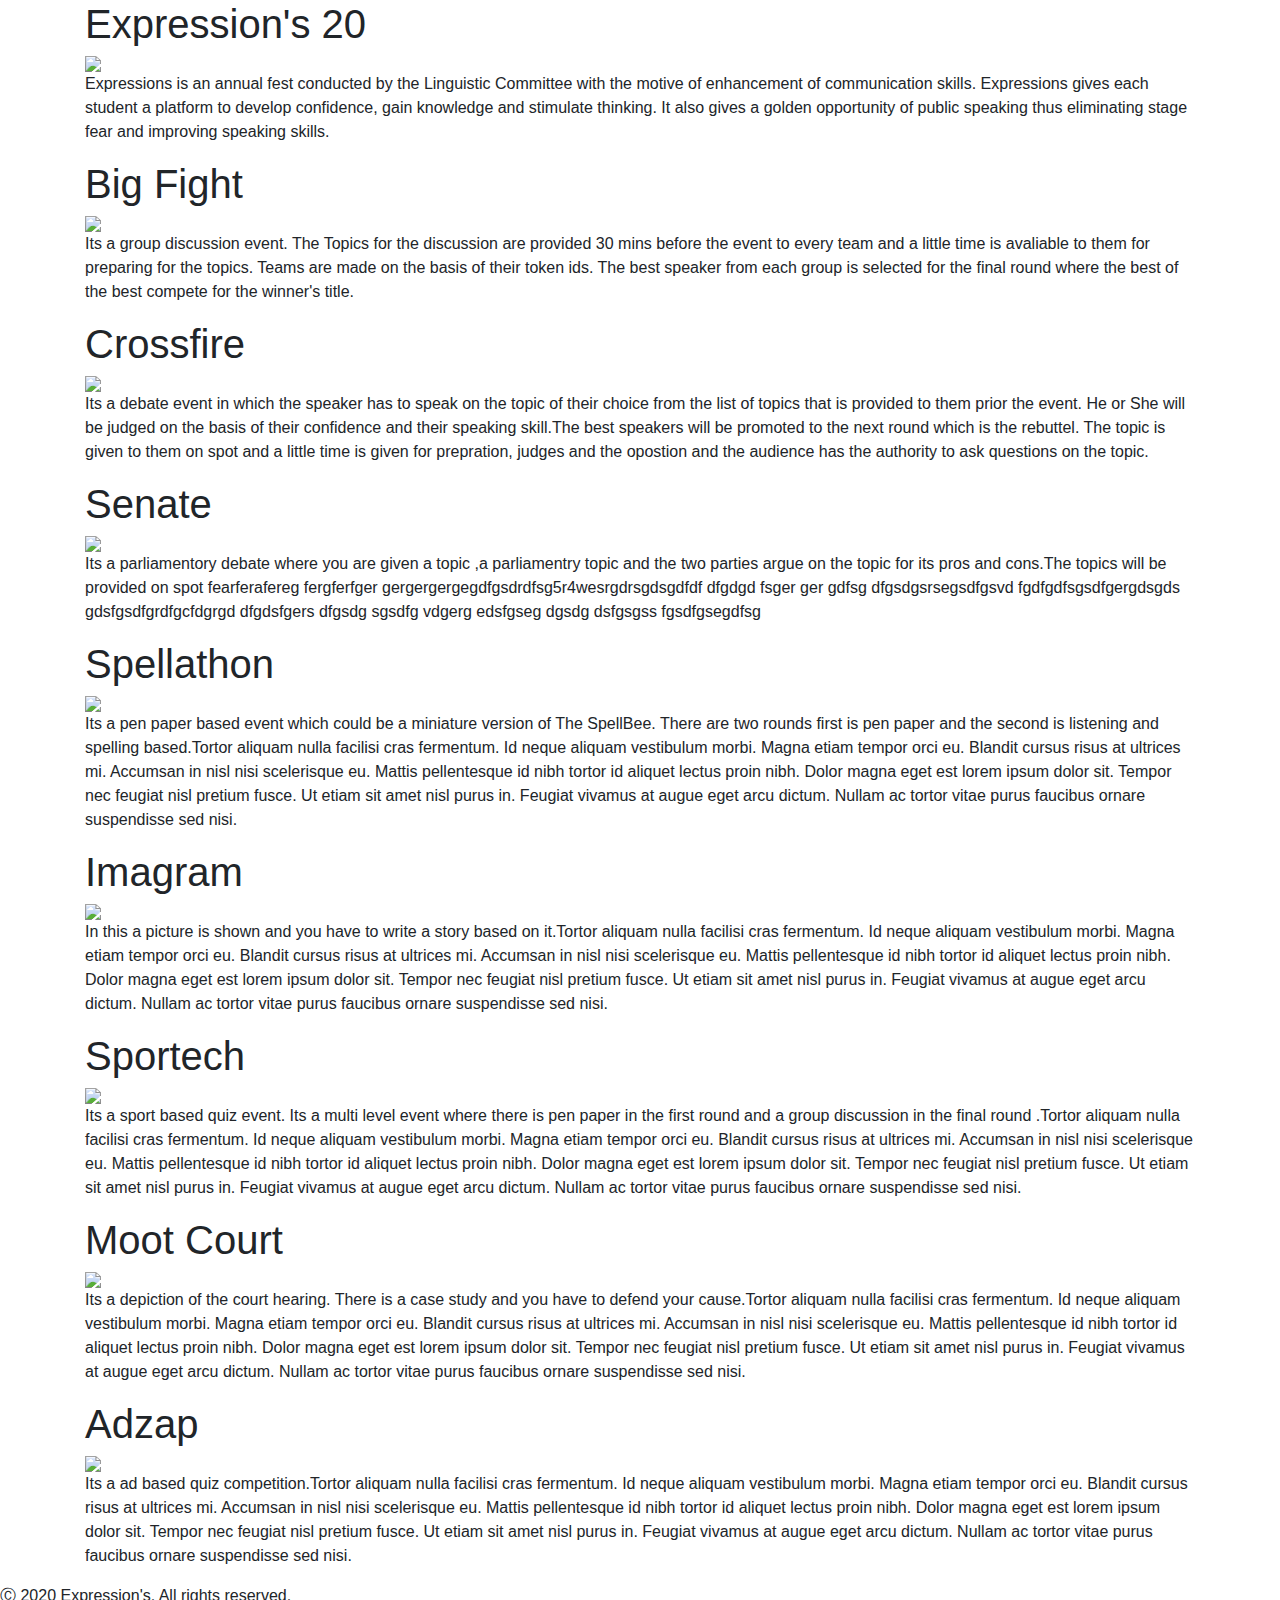
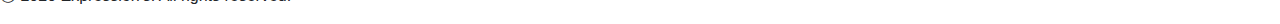
==== events.html @ 87260e67 "add changes to committee website files" ====
<!doctype>
<html>

<head>
    <title>Events </title>
    <link rel="stylesheet" href="css/styles.css">
    <link rel="stylesheet" href="bootstrap/bootstrap-4.4.1-dist/css/bootstrap.min.css">
    <meta charset="utf-8">
</head>

<body>
    <section id="event">
        <div class="container">
            <div class="top">

                <h1 class="committee-event-title">Expression's 20</h1>
                <img class="exp-images" src="css/images/events/Expressions'%202019.jpg">

                <p class="heading-discription">Expressions is an annual fest conducted by the Linguistic Committee with the motive of enhancement of communication skills. Expressions gives each student a platform to develop confidence, gain knowledge and stimulate thinking. It also gives a golden opportunity of public speaking thus eliminating stage fear and improving speaking skills.</p>
            </div>
            <div class="event-container">
                <div class="event">

                    <h1 class="event-name">Big Fight</h1>
                    <img class="event-images first-event-image" src="css/images/events/Big-Fight.jpg">
                    <p class="event-discription">Its a group discussion event. The Topics for the discussion are provided 30 mins before the event to every team and a little time is avaliable to them for preparing for the topics. Teams are made on the basis of their token ids. The best speaker from each group is selected for the final round where the best of the best compete for the winner's title.</p>
                </div>
                <div class="event">
                    <h1 class="event-name"> Crossfire</h1>
                    <img class="event-images-right" src="css/images/events/Crossfire.jpg">

                    <p class="event-discription">Its a debate event in which the speaker has to speak on the topic of their choice from the list of topics that is provided to them prior the event. He or She will be judged on the basis of their confidence and their speaking skill.The best speakers will be promoted to the next round which is the rebuttel. The topic is given to them on spot and a little time is given for prepration, judges and the opostion and the audience has the authority to ask questions on the topic.</p>
                </div>
                <div class="event">
                    <h1 class="event-name">Senate</h1>
                    <img class="event-images" src="css/images/events/SENATE.jpg">

                    <p class="event-discription">Its a parliamentory debate where you are given a topic ,a parliamentry topic and the two parties argue on the topic for its pros and cons.The topics will be provided on spot fearferafereg fergferfger gergergergegdfgsdrdfsg5r4wesrgdrsgdsgdfdf dfgdgd fsger ger gdfsg dfgsdgsrsegsdfgsvd fgdfgdfsgsdfgergdsgds gdsfgsdfgrdfgcfdgrgd dfgdsfgers dfgsdg sgsdfg vdgerg edsfgseg dgsdg dsfgsgss fgsdfgsegdfsg</p>
                </div>
                <div class="event">
                    <h1 class="event-name"> Spellathon</h1>
                    <img class="event-images-right" src="css/images/events/SPELL.jpg">

                    <p class="event-discription">Its a pen paper based event which could be a miniature version of The SpellBee. There are two rounds first is pen paper and the second is listening and spelling based.Tortor aliquam nulla facilisi cras fermentum. Id neque aliquam vestibulum morbi. Magna etiam tempor orci eu. Blandit cursus risus at ultrices mi. Accumsan in nisl nisi scelerisque eu. Mattis pellentesque id nibh tortor id aliquet lectus proin nibh. Dolor magna eget est lorem ipsum dolor sit. Tempor nec feugiat nisl pretium fusce. Ut etiam sit amet nisl purus in. Feugiat vivamus at augue eget arcu dictum. Nullam ac tortor vitae purus faucibus ornare suspendisse sed nisi.</p>
                </div>
                <div class="event">
                    <h1 class="event-name"> Imagram </h1>
                    <img class="event-images" src="css/images/events/imagram-final.jpg">

                    <p class="event-discription">In this a picture is shown and you have to write a story based on it.Tortor aliquam nulla facilisi cras fermentum. Id neque aliquam vestibulum morbi. Magna etiam tempor orci eu. Blandit cursus risus at ultrices mi. Accumsan in nisl nisi scelerisque eu. Mattis pellentesque id nibh tortor id aliquet lectus proin nibh. Dolor magna eget est lorem ipsum dolor sit. Tempor nec feugiat nisl pretium fusce. Ut etiam sit amet nisl purus in. Feugiat vivamus at augue eget arcu dictum. Nullam ac tortor vitae purus faucibus ornare suspendisse sed nisi.</p>
                </div>
                <div class="event">
                    <h1 class="event-name"> Sportech</h1>
                    <img class="event-images-right" src="css/images/events/Sportech.jpg">

                    <p class="event-discription">Its a sport based quiz event. Its a multi level event where there is pen paper in the first round and a group discussion in the final round .Tortor aliquam nulla facilisi cras fermentum. Id neque aliquam vestibulum morbi. Magna etiam tempor orci eu. Blandit cursus risus at ultrices mi. Accumsan in nisl nisi scelerisque eu. Mattis pellentesque id nibh tortor id aliquet lectus proin nibh. Dolor magna eget est lorem ipsum dolor sit. Tempor nec feugiat nisl pretium fusce. Ut etiam sit amet nisl purus in. Feugiat vivamus at augue eget arcu dictum. Nullam ac tortor vitae purus faucibus ornare suspendisse sed nisi.</p>
                </div>
                <div class="event">
                    <h1 class="event-name"> Moot Court</h1>
                    <img class="event-images" src="css/images/events/moot%20court%20final.jpg">

                    <p class="event-discription">Its a depiction of the court hearing. There is a case study and you have to defend your cause.Tortor aliquam nulla facilisi cras fermentum. Id neque aliquam vestibulum morbi. Magna etiam tempor orci eu. Blandit cursus risus at ultrices mi. Accumsan in nisl nisi scelerisque eu. Mattis pellentesque id nibh tortor id aliquet lectus proin nibh. Dolor magna eget est lorem ipsum dolor sit. Tempor nec feugiat nisl pretium fusce. Ut etiam sit amet nisl purus in. Feugiat vivamus at augue eget arcu dictum. Nullam ac tortor vitae purus faucibus ornare suspendisse sed nisi.</p>
                </div>
                <div class="event">
                    <h1 class="event-name"> Adzap</h1>
                    <img class="event-images" src="css/images/events/Adzap.jpg">

                    <p class="event-discription">Its a ad based quiz competition.Tortor aliquam nulla facilisi cras fermentum. Id neque aliquam vestibulum morbi. Magna etiam tempor orci eu. Blandit cursus risus at ultrices mi. Accumsan in nisl nisi scelerisque eu. Mattis pellentesque id nibh tortor id aliquet lectus proin nibh. Dolor magna eget est lorem ipsum dolor sit. Tempor nec feugiat nisl pretium fusce. Ut etiam sit amet nisl purus in. Feugiat vivamus at augue eget arcu dictum. Nullam ac tortor vitae purus faucibus ornare suspendisse sed nisi.</p>
                </div>


            </div>
        </div>

        <section id="social-media">
            <div class="bottom-container">
                <i class="fab fa-facebook-f icon"></i>
                <i class="fab fa-instagram icon"></i>
                <i class="fab fa-twitter icon"></i>
            </div>
            <p class="copyright">Ⓒ 2020 Expression's. All rights reserved.</p>
        </section>


    </section>
</body>

</html>
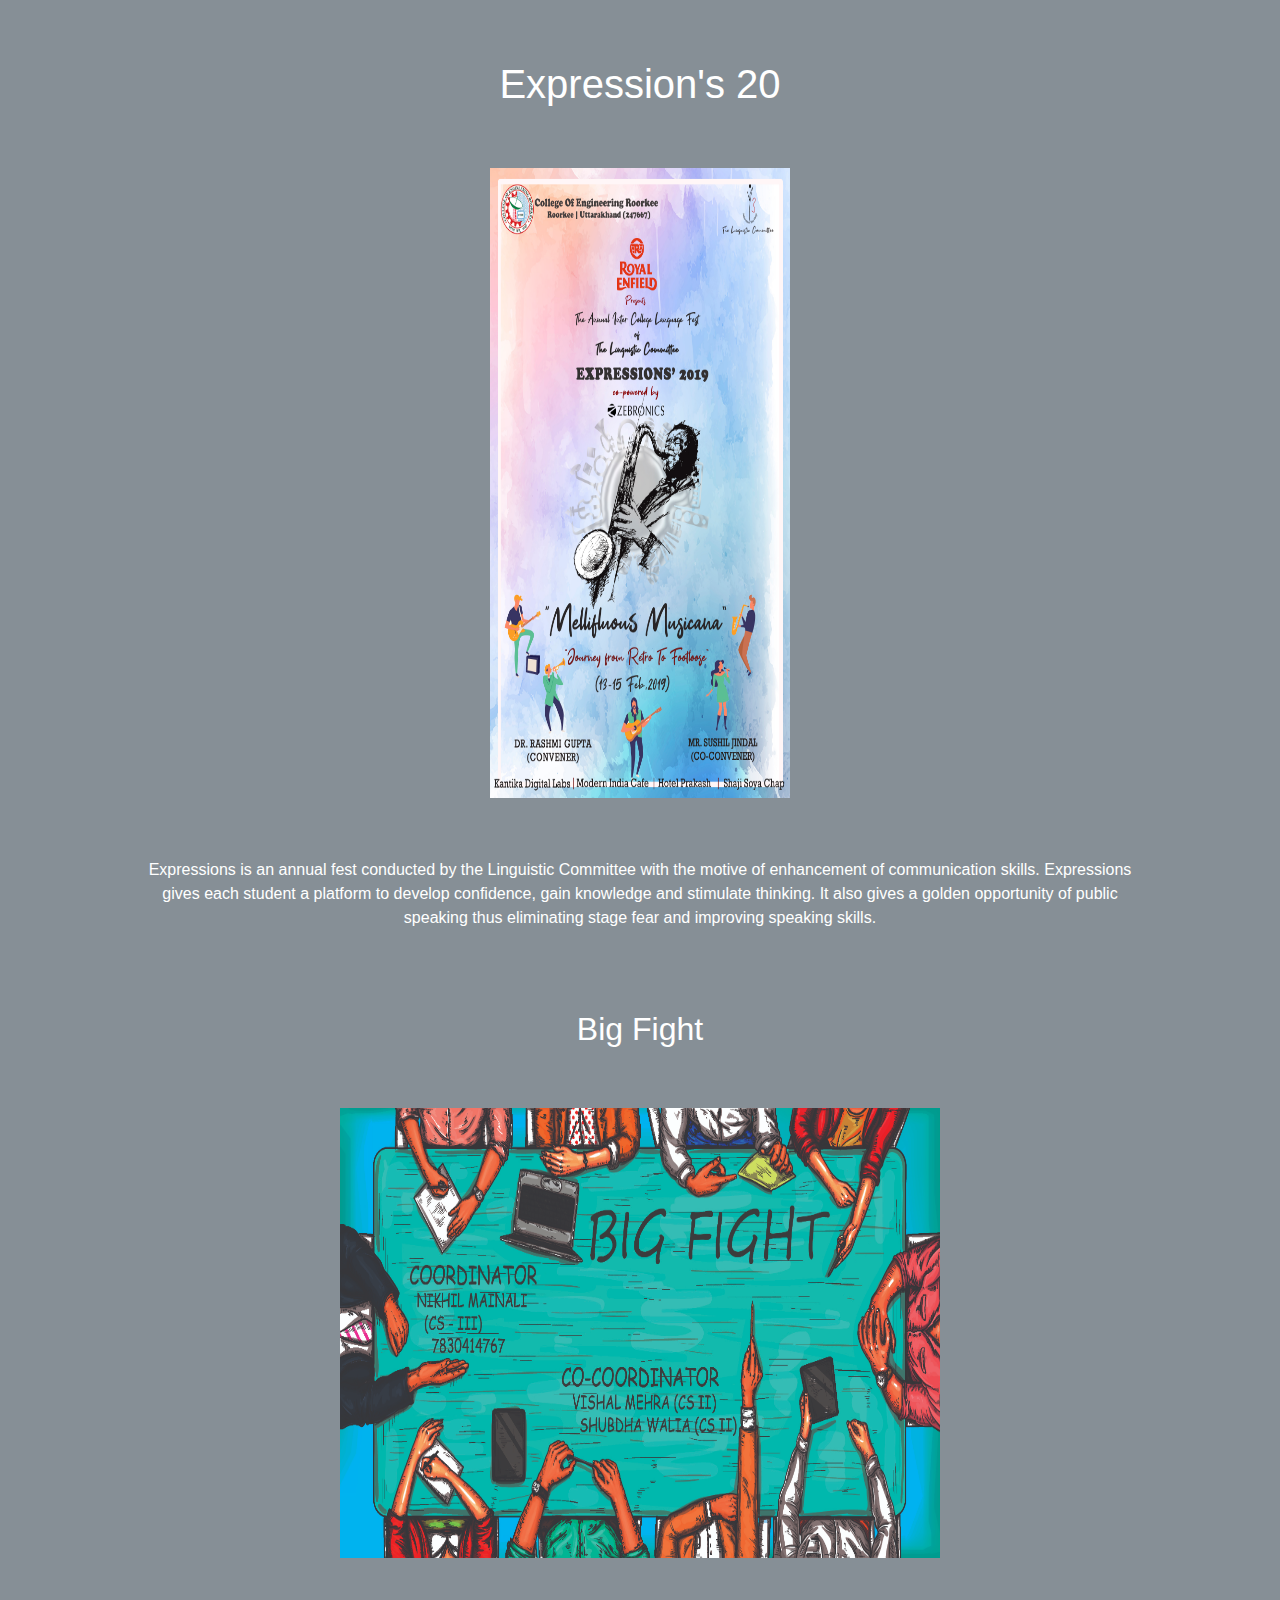
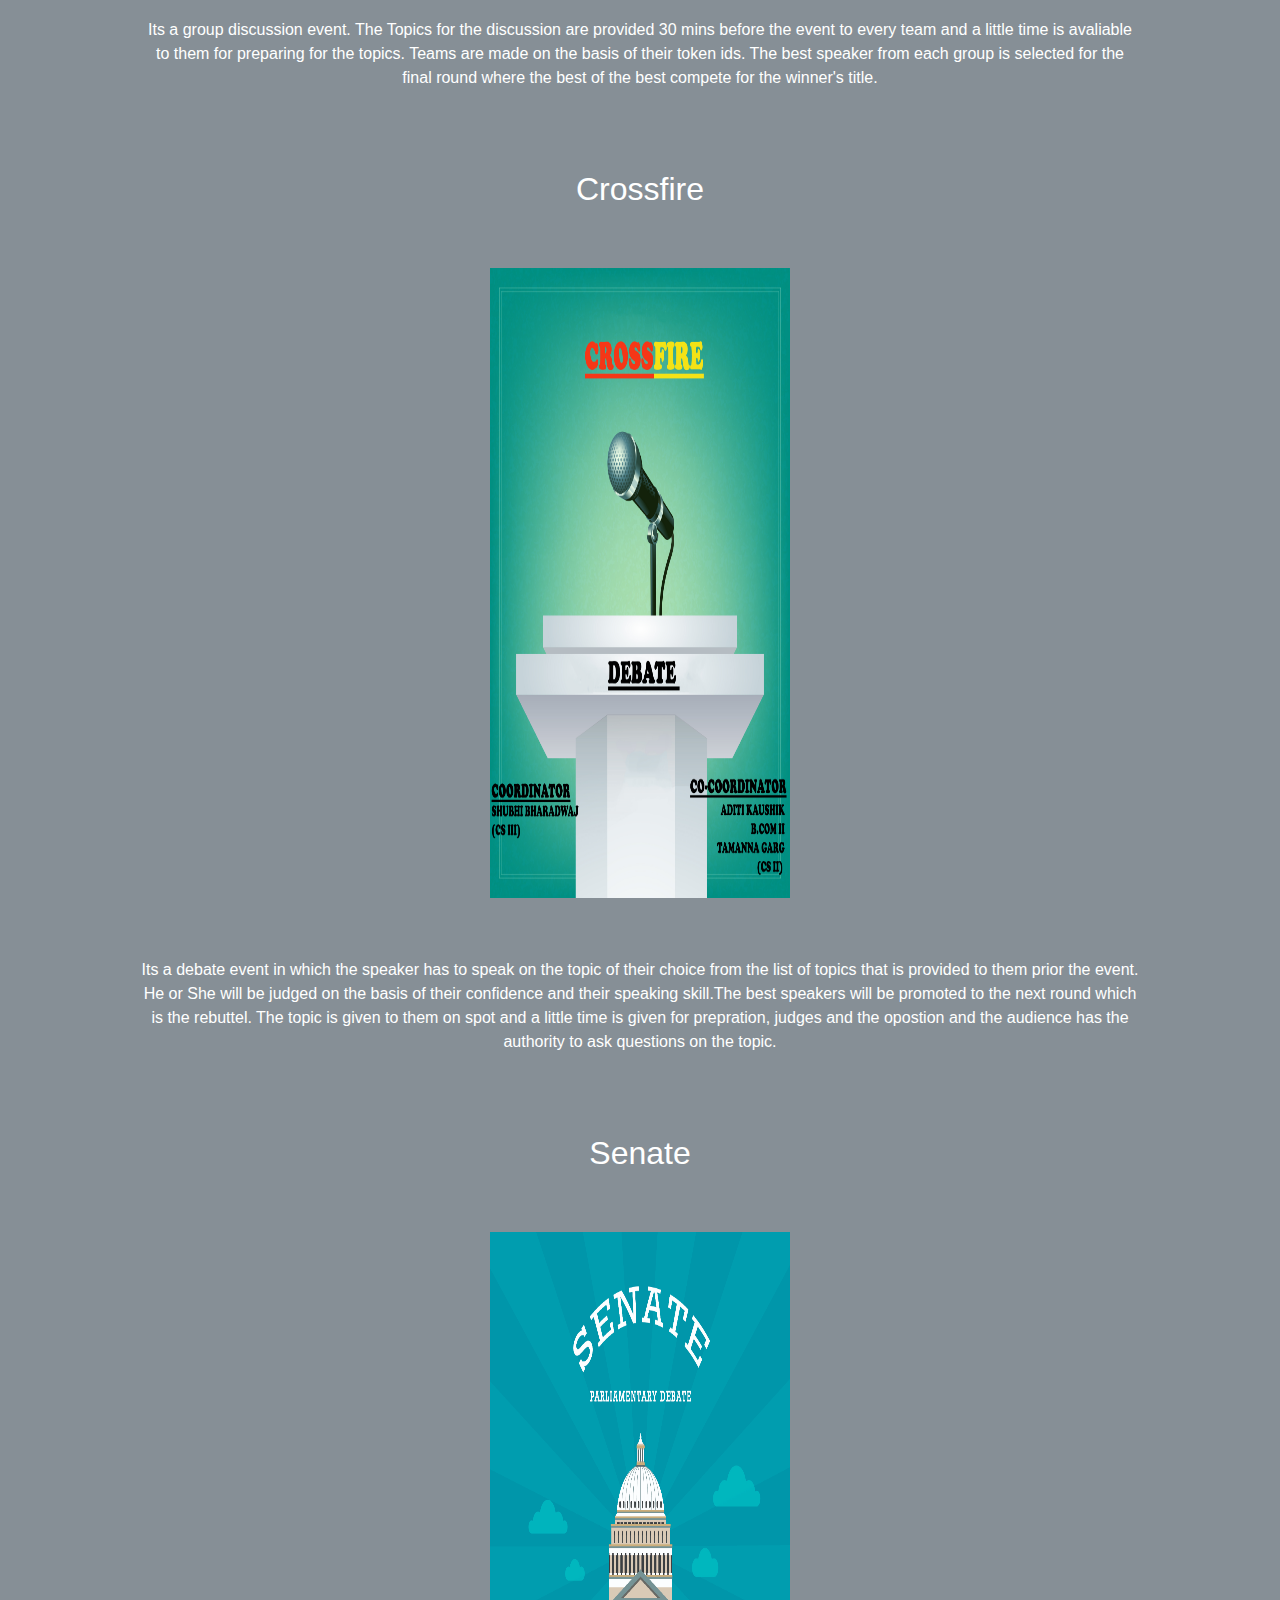
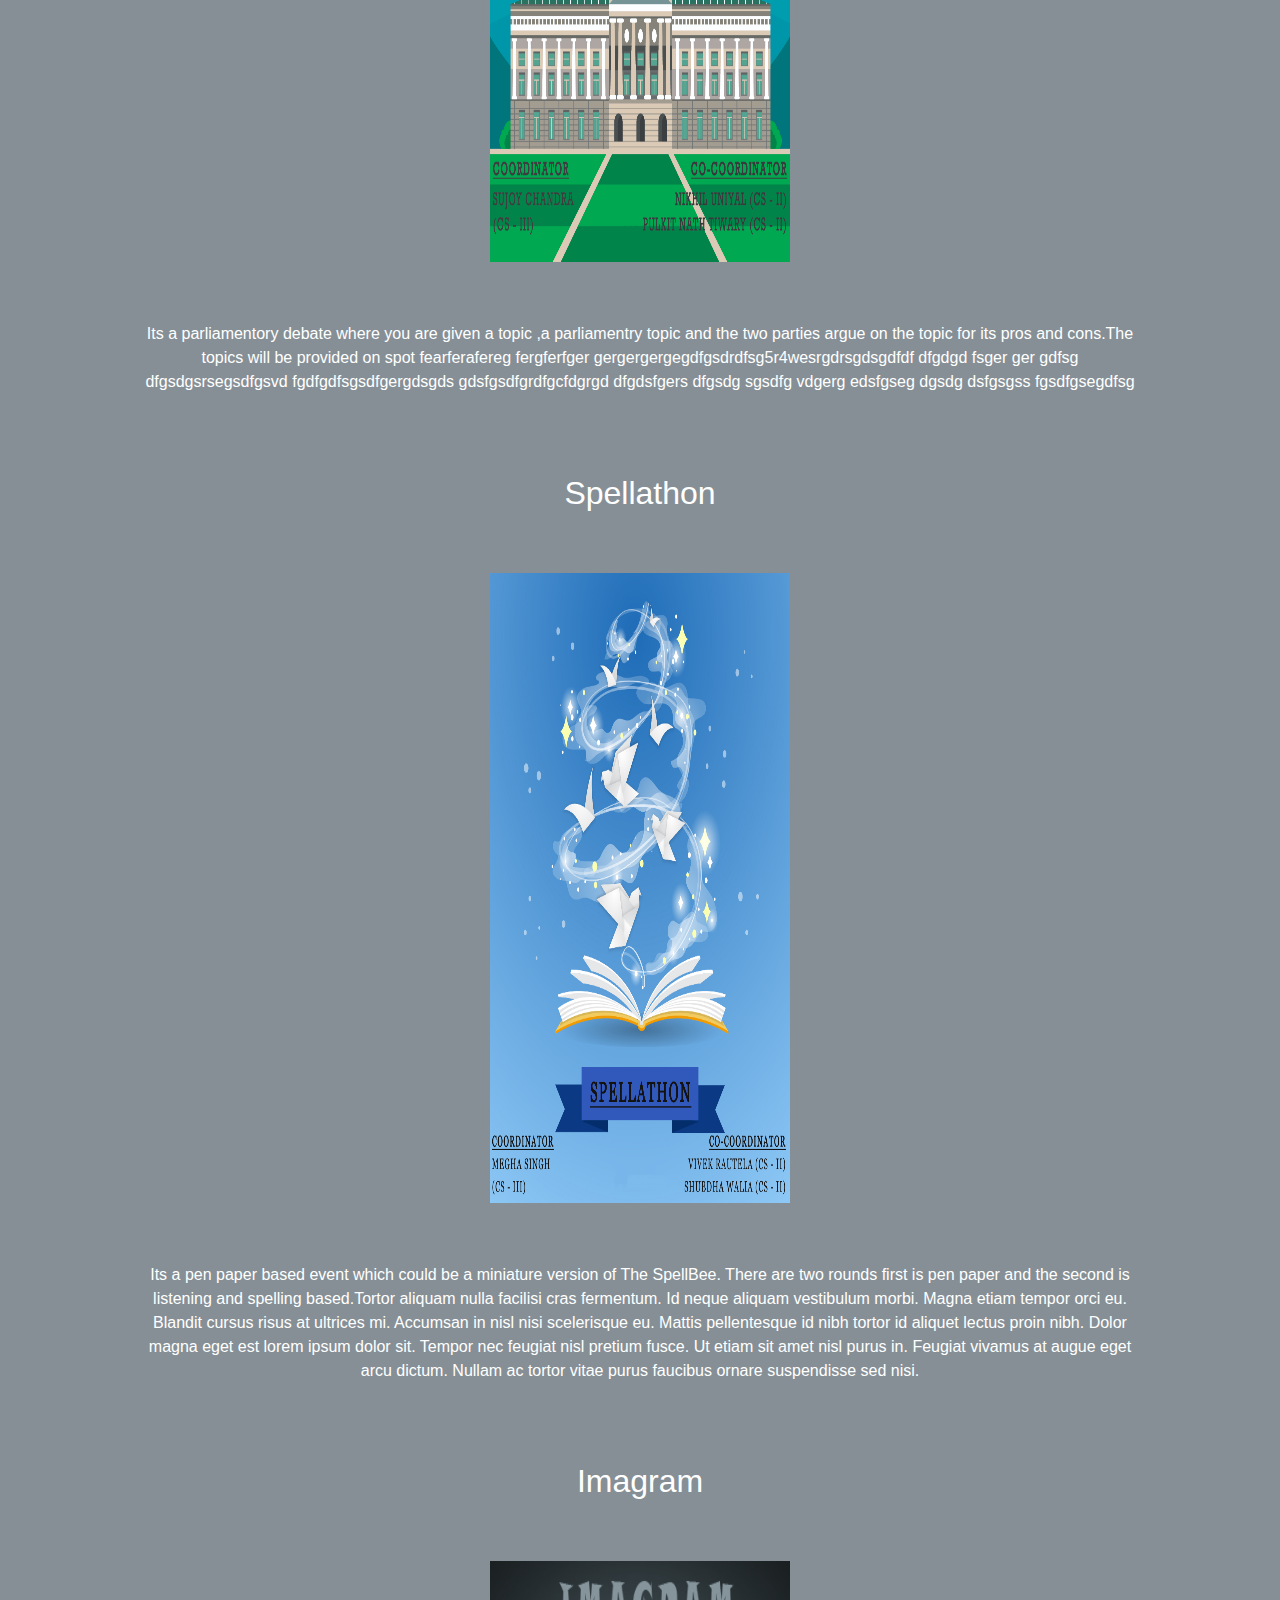
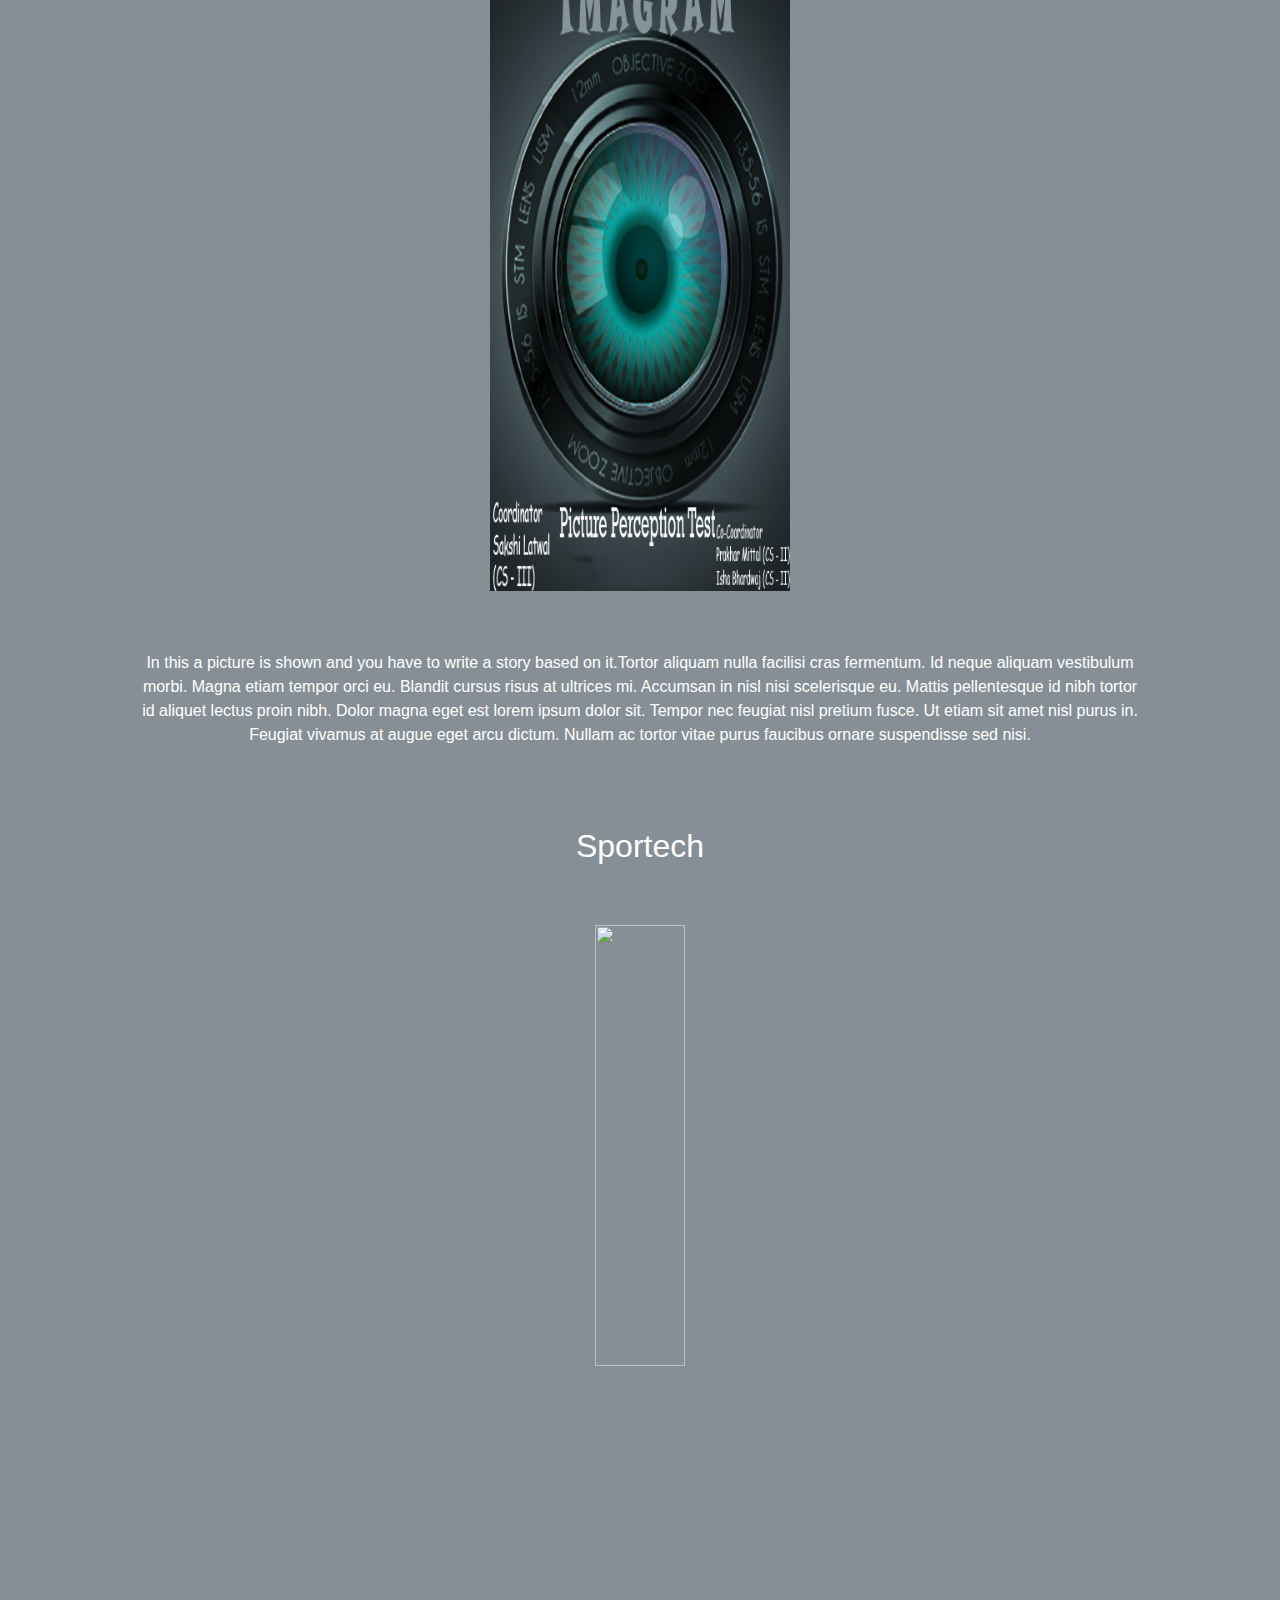
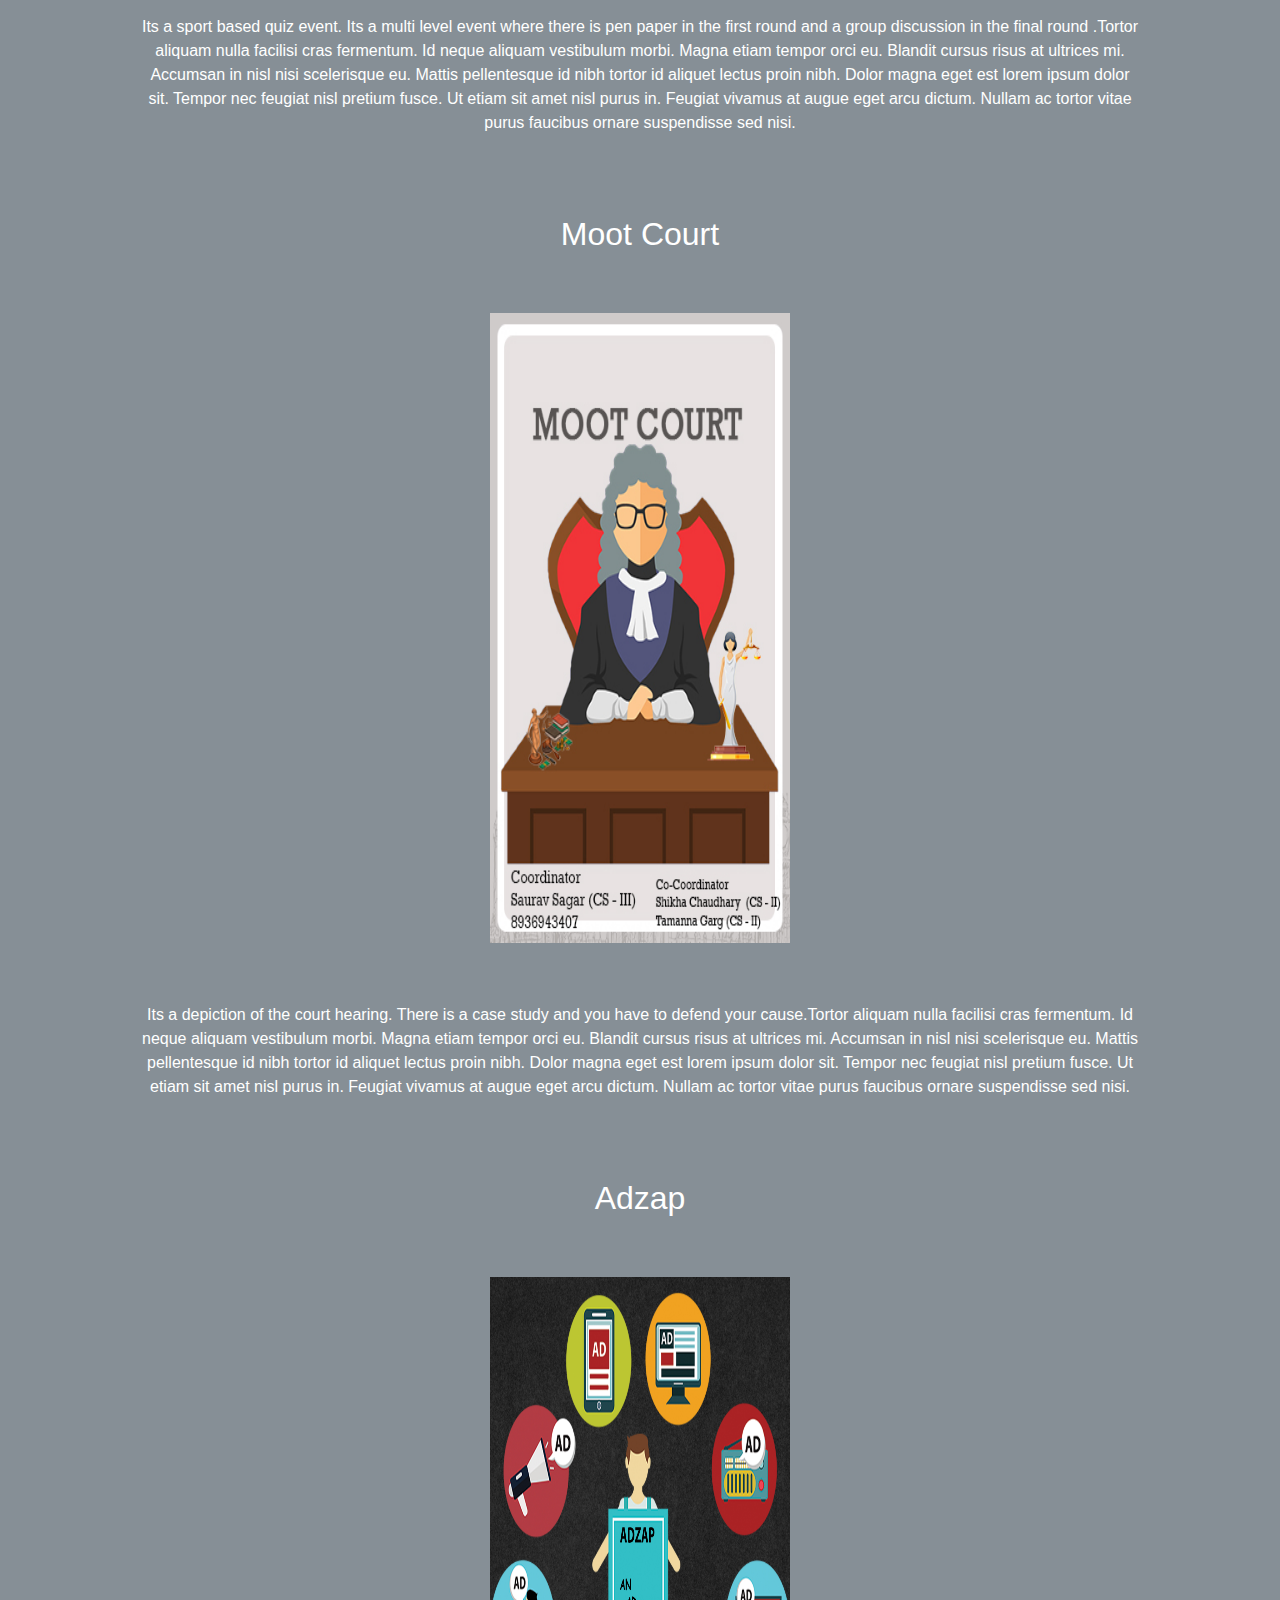
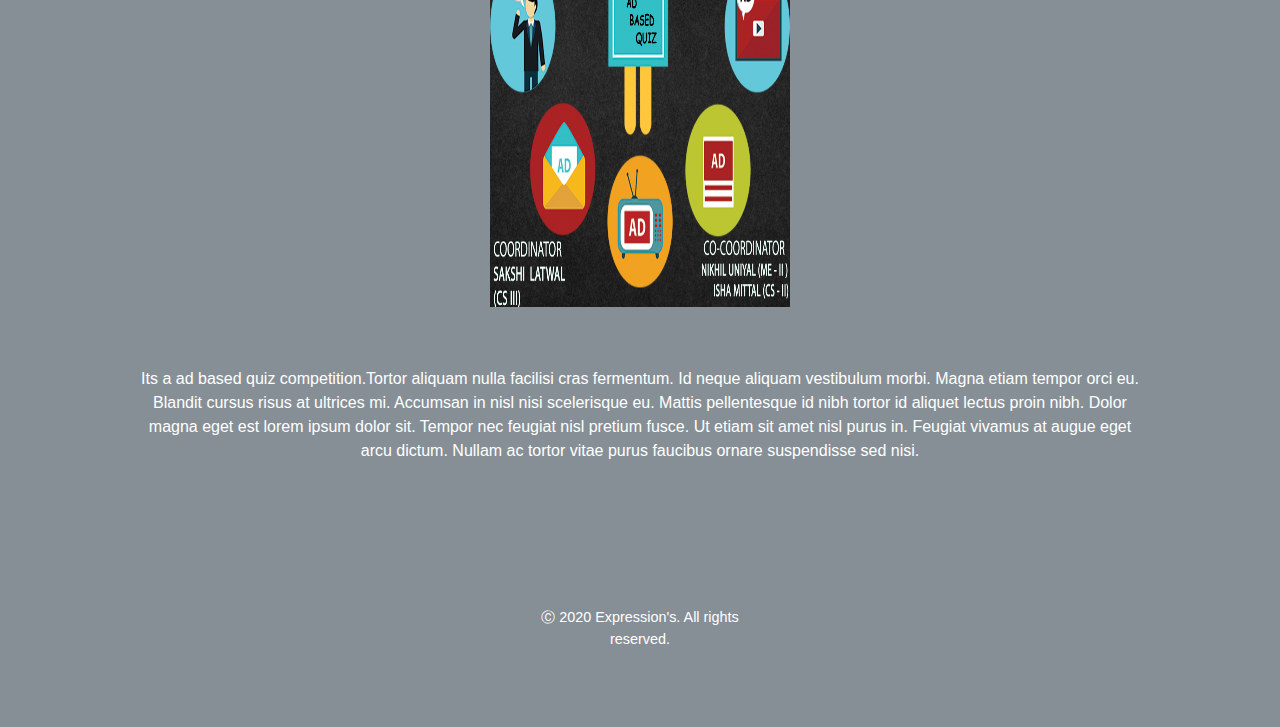
==== commit b3f52eb3: "add changes to committee website files" ====
--- a/events.html
+++ b/events.html
@@ -3,72 +3,78 @@
 
 <head>
     <title>Events </title>
+    <meta charset="utf-8">
+    <meta name="viewport" content="width=device-width,initial-scale=1.0">
     <link rel="stylesheet" href="css/styles.css">
     <link rel="stylesheet" href="bootstrap/bootstrap-4.4.1-dist/css/bootstrap.min.css">
+    <link rel="stylesheet" href="https://stackpath.bootstrapcdn.com/bootstrap/4.4.1/css/bootstrap.min.css" integrity="sha384-Vkoo8x4CGsO3+Hhxv8T/Q5PaXtkKtu6ug5TOeNV6gBiFeWPGFN9MuhOf23Q9Ifjh" crossorigin="anonymous">
+    <link rel="stylesheet" href="bootstrap/bootstrap-4.4.1-dist/js/bootstrap.min.js">
+    <script src="https://code.jquery.com/jquery-3.4.1.slim.min.js" integrity="sha384-J6qa4849blE2+poT4WnyKhv5vZF5SrPo0iEjwBvKU7imGFAV0wwj1yYfoRSJoZ+n" crossorigin="anonymous"></script>
+    <script src="https://cdn.jsdelivr.net/npm/popper.js@1.16.0/dist/umd/popper.min.js" integrity="sha384-Q6E9RHvbIyZFJoft+2mJbHaEWldlvI9IOYy5n3zV9zzTtmI3UksdQRVvoxMfooAo" crossorigin="anonymous"></script>
+    <script src="https://stackpath.bootstrapcdn.com/bootstrap/4.4.1/js/bootstrap.min.js" integrity="sha384-wfSDF2E50Y2D1uUdj0O3uMBJnjuUD4Ih7YwaYd1iqfktj0Uod8GCExl3Og8ifwB6" crossorigin="anonymous"></script>
+    <script src="https://kit.fontawesome.com/957b73e41a.js" crossorigin="anonymous"></script>
     <meta charset="utf-8">
 </head>
 
 <body>
-    <section id="event">
+    <section id="events">
         <div class="container">
-            <div class="top">
+            <div class=" event-container">
 
-                <h1 class="committee-event-title">Expression's 20</h1>
-                <img class="exp-images" src="css/images/events/Expressions'%202019.jpg">
+                <h1 class="event-heading main-event-heading">Expression's 20</h1>
+                <img class="event-image exp-image" src="css/images/events/Expressions'%202019.jpg">
 
-                <p class="heading-discription">Expressions is an annual fest conducted by the Linguistic Committee with the motive of enhancement of communication skills. Expressions gives each student a platform to develop confidence, gain knowledge and stimulate thinking. It also gives a golden opportunity of public speaking thus eliminating stage fear and improving speaking skills.</p>
+                <p>Expressions is an annual fest conducted by the Linguistic Committee with the motive of enhancement of communication skills. Expressions gives each student a platform to develop confidence, gain knowledge and stimulate thinking. It also gives a golden opportunity of public speaking thus eliminating stage fear and improving speaking skills.</p>
             </div>
-            <div class="event-container">
-                <div class="event">
+            <div>
+                <div class="event-container">
 
-                    <h1 class="event-name">Big Fight</h1>
-                    <img class="event-images first-event-image" src="css/images/events/Big-Fight.jpg">
-                    <p class="event-discription">Its a group discussion event. The Topics for the discussion are provided 30 mins before the event to every team and a little time is avaliable to them for preparing for the topics. Teams are made on the basis of their token ids. The best speaker from each group is selected for the final round where the best of the best compete for the winner's title.</p>
+                    <h1 class="event-heading">Big Fight</h1>
+                    <img class="event-image horizontal-image" src="css/images/events/Big-Fight.jpg">
+                    <p>Its a group discussion event. The Topics for the discussion are provided 30 mins before the event to every team and a little time is avaliable to them for preparing for the topics. Teams are made on the basis of their token ids. The best speaker from each group is selected for the final round where the best of the best compete for the winner's title.</p>
                 </div>
-                <div class="event">
-                    <h1 class="event-name"> Crossfire</h1>
-                    <img class="event-images-right" src="css/images/events/Crossfire.jpg">
+                <div class="event-container">
+                    <h1 class="event-heading"> Crossfire</h1>
+                    <img class="event-image" src="css/images/events/Crossfire.jpg">
 
-                    <p class="event-discription">Its a debate event in which the speaker has to speak on the topic of their choice from the list of topics that is provided to them prior the event. He or She will be judged on the basis of their confidence and their speaking skill.The best speakers will be promoted to the next round which is the rebuttel. The topic is given to them on spot and a little time is given for prepration, judges and the opostion and the audience has the authority to ask questions on the topic.</p>
+                    <p>Its a debate event in which the speaker has to speak on the topic of their choice from the list of topics that is provided to them prior the event. He or She will be judged on the basis of their confidence and their speaking skill.The best speakers will be promoted to the next round which is the rebuttel. The topic is given to them on spot and a little time is given for prepration, judges and the opostion and the audience has the authority to ask questions on the topic.</p>
                 </div>
-                <div class="event">
-                    <h1 class="event-name">Senate</h1>
-                    <img class="event-images" src="css/images/events/SENATE.jpg">
+                <div class="event-container">
+                    <h1 class="event-heading">Senate</h1>
+                    <img class="event-image" src="css/images/events/SENATE.jpg">
 
                     <p class="event-discription">Its a parliamentory debate where you are given a topic ,a parliamentry topic and the two parties argue on the topic for its pros and cons.The topics will be provided on spot fearferafereg fergferfger gergergergegdfgsdrdfsg5r4wesrgdrsgdsgdfdf dfgdgd fsger ger gdfsg dfgsdgsrsegsdfgsvd fgdfgdfsgsdfgergdsgds gdsfgsdfgrdfgcfdgrgd dfgdsfgers dfgsdg sgsdfg vdgerg edsfgseg dgsdg dsfgsgss fgsdfgsegdfsg</p>
                 </div>
-                <div class="event">
-                    <h1 class="event-name"> Spellathon</h1>
-                    <img class="event-images-right" src="css/images/events/SPELL.jpg">
+                <div class="event-container">
+                    <h1 class="event-heading"> Spellathon</h1>
+                    <img class="event-image" src="css/images/events/SPELL.jpg">
 
-                    <p class="event-discription">Its a pen paper based event which could be a miniature version of The SpellBee. There are two rounds first is pen paper and the second is listening and spelling based.Tortor aliquam nulla facilisi cras fermentum. Id neque aliquam vestibulum morbi. Magna etiam tempor orci eu. Blandit cursus risus at ultrices mi. Accumsan in nisl nisi scelerisque eu. Mattis pellentesque id nibh tortor id aliquet lectus proin nibh. Dolor magna eget est lorem ipsum dolor sit. Tempor nec feugiat nisl pretium fusce. Ut etiam sit amet nisl purus in. Feugiat vivamus at augue eget arcu dictum. Nullam ac tortor vitae purus faucibus ornare suspendisse sed nisi.</p>
+                    <p>Its a pen paper based event which could be a miniature version of The SpellBee. There are two rounds first is pen paper and the second is listening and spelling based.Tortor aliquam nulla facilisi cras fermentum. Id neque aliquam vestibulum morbi. Magna etiam tempor orci eu. Blandit cursus risus at ultrices mi. Accumsan in nisl nisi scelerisque eu. Mattis pellentesque id nibh tortor id aliquet lectus proin nibh. Dolor magna eget est lorem ipsum dolor sit. Tempor nec feugiat nisl pretium fusce. Ut etiam sit amet nisl purus in. Feugiat vivamus at augue eget arcu dictum. Nullam ac tortor vitae purus faucibus ornare suspendisse sed nisi.</p>
                 </div>
-                <div class="event">
-                    <h1 class="event-name"> Imagram </h1>
-                    <img class="event-images" src="css/images/events/imagram-final.jpg">
+                <div class="event-container">
+                    <h1 class="event-heading"> Imagram </h1>
+                    <img class="event-image" src="css/images/events/imagram-final.jpg">
 
-                    <p class="event-discription">In this a picture is shown and you have to write a story based on it.Tortor aliquam nulla facilisi cras fermentum. Id neque aliquam vestibulum morbi. Magna etiam tempor orci eu. Blandit cursus risus at ultrices mi. Accumsan in nisl nisi scelerisque eu. Mattis pellentesque id nibh tortor id aliquet lectus proin nibh. Dolor magna eget est lorem ipsum dolor sit. Tempor nec feugiat nisl pretium fusce. Ut etiam sit amet nisl purus in. Feugiat vivamus at augue eget arcu dictum. Nullam ac tortor vitae purus faucibus ornare suspendisse sed nisi.</p>
+                    <p>In this a picture is shown and you have to write a story based on it.Tortor aliquam nulla facilisi cras fermentum. Id neque aliquam vestibulum morbi. Magna etiam tempor orci eu. Blandit cursus risus at ultrices mi. Accumsan in nisl nisi scelerisque eu. Mattis pellentesque id nibh tortor id aliquet lectus proin nibh. Dolor magna eget est lorem ipsum dolor sit. Tempor nec feugiat nisl pretium fusce. Ut etiam sit amet nisl purus in. Feugiat vivamus at augue eget arcu dictum. Nullam ac tortor vitae purus faucibus ornare suspendisse sed nisi.</p>
                 </div>
-                <div class="event">
-                    <h1 class="event-name"> Sportech</h1>
-                    <img class="event-images-right" src="css/images/events/Sportech.jpg">
+                <div class="event-container">
+                    <h1 class="event-heading"> Sportech</h1>
+                    <img class="event-image" src="css/images/events/Sportech.jpg">
 
-                    <p class="event-discription">Its a sport based quiz event. Its a multi level event where there is pen paper in the first round and a group discussion in the final round .Tortor aliquam nulla facilisi cras fermentum. Id neque aliquam vestibulum morbi. Magna etiam tempor orci eu. Blandit cursus risus at ultrices mi. Accumsan in nisl nisi scelerisque eu. Mattis pellentesque id nibh tortor id aliquet lectus proin nibh. Dolor magna eget est lorem ipsum dolor sit. Tempor nec feugiat nisl pretium fusce. Ut etiam sit amet nisl purus in. Feugiat vivamus at augue eget arcu dictum. Nullam ac tortor vitae purus faucibus ornare suspendisse sed nisi.</p>
+                    <p>Its a sport based quiz event. Its a multi level event where there is pen paper in the first round and a group discussion in the final round .Tortor aliquam nulla facilisi cras fermentum. Id neque aliquam vestibulum morbi. Magna etiam tempor orci eu. Blandit cursus risus at ultrices mi. Accumsan in nisl nisi scelerisque eu. Mattis pellentesque id nibh tortor id aliquet lectus proin nibh. Dolor magna eget est lorem ipsum dolor sit. Tempor nec feugiat nisl pretium fusce. Ut etiam sit amet nisl purus in. Feugiat vivamus at augue eget arcu dictum. Nullam ac tortor vitae purus faucibus ornare suspendisse sed nisi.</p>
                 </div>
-                <div class="event">
-                    <h1 class="event-name"> Moot Court</h1>
-                    <img class="event-images" src="css/images/events/moot%20court%20final.jpg">
+                <div class="event-container">
+                    <h1 class="event-heading"> Moot Court</h1>
+                    <img class="event-image" src="css/images/events/moot%20court%20final.jpg">
 
-                    <p class="event-discription">Its a depiction of the court hearing. There is a case study and you have to defend your cause.Tortor aliquam nulla facilisi cras fermentum. Id neque aliquam vestibulum morbi. Magna etiam tempor orci eu. Blandit cursus risus at ultrices mi. Accumsan in nisl nisi scelerisque eu. Mattis pellentesque id nibh tortor id aliquet lectus proin nibh. Dolor magna eget est lorem ipsum dolor sit. Tempor nec feugiat nisl pretium fusce. Ut etiam sit amet nisl purus in. Feugiat vivamus at augue eget arcu dictum. Nullam ac tortor vitae purus faucibus ornare suspendisse sed nisi.</p>
+                    <p>Its a depiction of the court hearing. There is a case study and you have to defend your cause.Tortor aliquam nulla facilisi cras fermentum. Id neque aliquam vestibulum morbi. Magna etiam tempor orci eu. Blandit cursus risus at ultrices mi. Accumsan in nisl nisi scelerisque eu. Mattis pellentesque id nibh tortor id aliquet lectus proin nibh. Dolor magna eget est lorem ipsum dolor sit. Tempor nec feugiat nisl pretium fusce. Ut etiam sit amet nisl purus in. Feugiat vivamus at augue eget arcu dictum. Nullam ac tortor vitae purus faucibus ornare suspendisse sed nisi.</p>
                 </div>
-                <div class="event">
-                    <h1 class="event-name"> Adzap</h1>
-                    <img class="event-images" src="css/images/events/Adzap.jpg">
+                <div class="event-container">
+                    <h1 class="event-heading"> Adzap</h1>
+                    <img class="event-image" src="css/images/events/Adzap.jpg">
 
-                    <p class="event-discription">Its a ad based quiz competition.Tortor aliquam nulla facilisi cras fermentum. Id neque aliquam vestibulum morbi. Magna etiam tempor orci eu. Blandit cursus risus at ultrices mi. Accumsan in nisl nisi scelerisque eu. Mattis pellentesque id nibh tortor id aliquet lectus proin nibh. Dolor magna eget est lorem ipsum dolor sit. Tempor nec feugiat nisl pretium fusce. Ut etiam sit amet nisl purus in. Feugiat vivamus at augue eget arcu dictum. Nullam ac tortor vitae purus faucibus ornare suspendisse sed nisi.</p>
+                    <p>Its a ad based quiz competition.Tortor aliquam nulla facilisi cras fermentum. Id neque aliquam vestibulum morbi. Magna etiam tempor orci eu. Blandit cursus risus at ultrices mi. Accumsan in nisl nisi scelerisque eu. Mattis pellentesque id nibh tortor id aliquet lectus proin nibh. Dolor magna eget est lorem ipsum dolor sit. Tempor nec feugiat nisl pretium fusce. Ut etiam sit amet nisl purus in. Feugiat vivamus at augue eget arcu dictum. Nullam ac tortor vitae purus faucibus ornare suspendisse sed nisi.</p>
                 </div>
-
-
             </div>
         </div>
 
@@ -81,7 +87,6 @@
             <p class="copyright">Ⓒ 2020 Expression's. All rights reserved.</p>
         </section>
 
-
     </section>
 </body>
 
--- a/css/styles.css
+++ b/css/styles.css
@@ -0,0 +1,107 @@
+body{
+    background-color:blue;
+}
+
+#events{
+     width: 100%;
+    margin: 0px;
+    padding: 0px;
+    overflow-x: hidden;
+    background-color: #868f96;
+    color: white;
+    text-align: center;
+}
+
+.event-container{
+    padding:0 5%;
+}
+
+.event-heading{
+    font-size:2rem;
+    margin:8% 0 0;
+}
+.main-event-heading{
+    font-size:2.5rem;
+    margin-top:6%;
+}
+
+.exp-image{
+    width:35%;
+    height:55%;
+}
+
+.event-image{
+    width:30%;
+    height:70%;
+    margin:6% 0;
+}
+
+.horizontal-image{
+    width:60%;
+    height:50%;
+}
+
+#social-media {
+    width: 100%;
+    margin: 0px;
+    padding: 0px;
+    overflow-x: hidden;
+    background-color: #868f96;
+    color: white;
+}
+
+.bottom-container {
+    text-align: center;
+    padding: 5% 0;
+    font-size: 20px;
+}
+
+.icon {
+    text-align: center;
+    margin: 3px 5px 0;
+    width: 5%;
+    height: 5%;
+}
+
+.copyright {
+    margin: 0 40.5% 6%;
+    font-size: 0.9rem;
+}
+
+
+@media (max-width: 900px){
+    .event-container{
+        padding:3% 10%;
+    }
+    
+    
+    .event-heading{
+        font-size:1.8rem;
+        margin:12% 0 4%;
+    }
+    
+    .main-event-heading {
+        font-size:2rem;
+        margin:2% 0;
+    }
+    
+    .event-image{
+        width:200px;
+        height:250px;
+        margin:5% 0 10%;
+    }
+    
+    .horizontal-image{
+        width:250px;
+        height:170px;
+    }
+
+    .bottom-container {
+        padding: 12% 0;
+    }
+
+    .copyright {
+        margin: 0 20% 6%;
+        font-size: 0.8rem;
+    }
+}